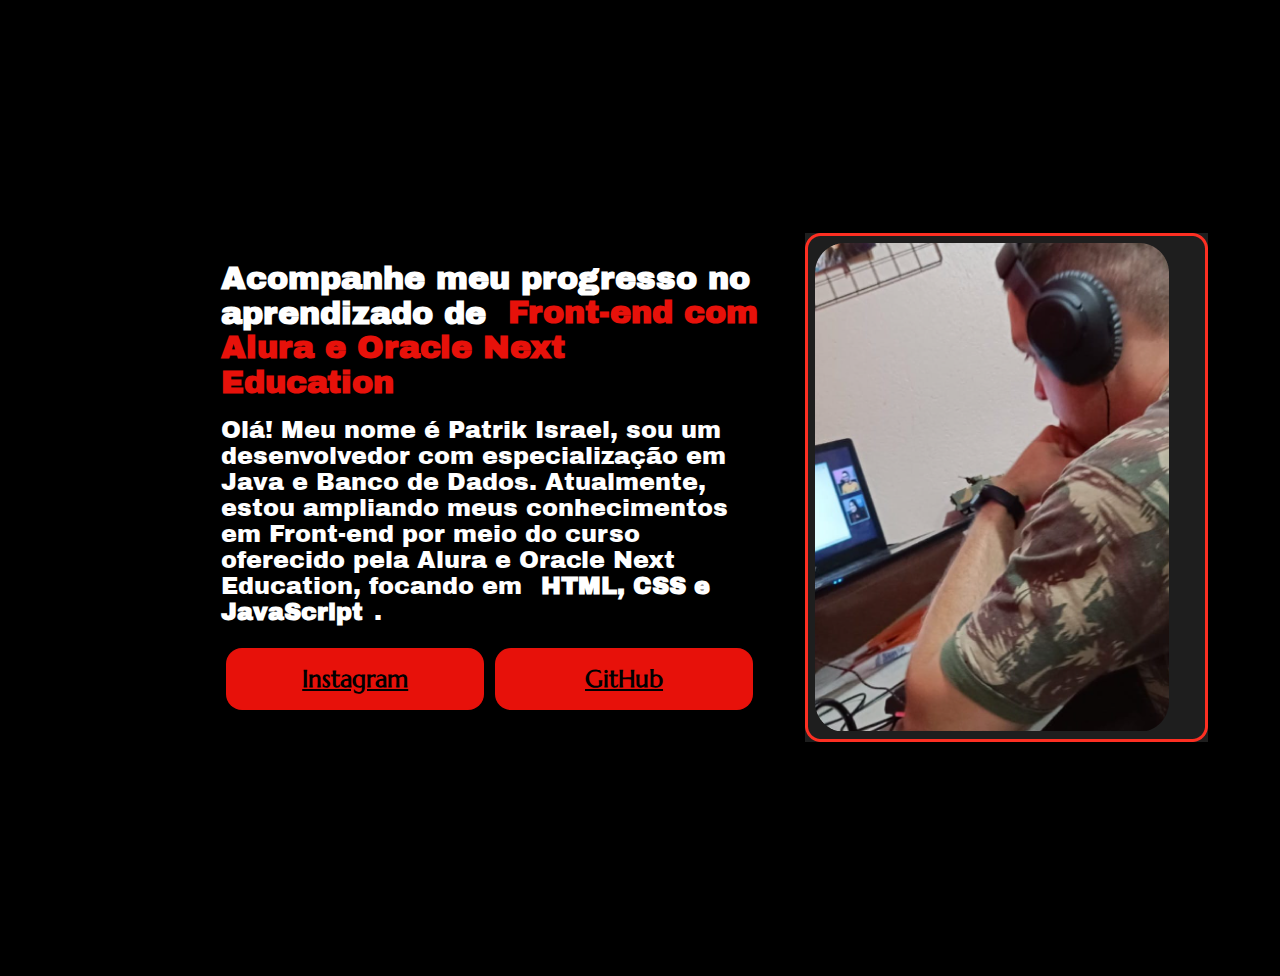
==== index.html @ 331e8863 "Primeiros passos em HTML e CSS" ====
<!DOCTYPE html>
<html lang="pt-br">
<head>
    <meta charset="UTF-8">
    <meta http-equiv="X-UA-Compatible" content="IE=edge">
    <meta name="viewport" content="width=device-width, initial-scale=1.0">
    <title>Portfólio</title>
    <link rel="stylesheet" href="style.css">
</head>
<body>
    <header>
        
    </header>

    <main class="apresentacao">
        <section class="apresentacao_inicio">
            <h1 class="apresentacao_inicio__titulo">Acompanhe meu progresso no aprendizado de <strong class="titulo">Front-end com Alura e Oracle Next Education</strong></h1>
            <p class="apresentacao_inicio__paragrafo">Olá! Meu nome é Patrik Israel, sou um desenvolvedor com especialização em Java e Banco de Dados. Atualmente, estou ampliando meus conhecimentos em Front-end por meio do curso oferecido pela Alura e Oracle Next Education, focando em <strong>HTML, CSS e JavaScript</strong>.</p>
            <div class="apresentacao__link">
                <a class="apresentacao__botoes" href="https://instagram.com/patrikisrael_" target="_blank">Instagram</a>
                <a class="apresentacao__botoes" href="https://github.com/PatrikIsrael" target="_blank">GitHub</a>
            </div>
        </section>
        <img src="Foco.png" alt="Foto assistindo o curso">
    </main>

    <footer>
      
    </footer>
</body>
</html>
---- style.css ----
@import url('https://fonts.googleapis.com/css2?family=Archivo+Black&family=Honk&family=Marcellus&display=swap');

* {
    margin: 1%;
    padding: 1%;
    box-sizing: border-box;
}

body {
    height: 100vh;
    background-color: black;
    color: white;
    font-family: 'Archivo Black', sans-serif, 'Marcellus', serif;
}

.titulo {
    color: #e7110a;
}

.apresentacao {
    margin: 10% 11%;
    display: flex;
    align-items: center;
    justify-content: space-between;
}

.apresentacao__inico {
    width: 615px;
    display: flex;
    flex-direction: column;
    gap: 40px;
}

.apresentacao__inicio__titulo {
    font-size: 36px;
    margin-bottom: 10px;
}

.apresentacao_inicio__paragrafo {
    font-size: 24px;
}

.apresentacao__link {
    display: flex;
    justify-content: space-between;
}

.apresentacao__botoes {
    background-color: #e7110a;
    width: 280px;
    top: 681px;
    left: 692px;
    border-radius: 16px;
    padding: 16px;
    gap: 16px;
    text-align: center;
    font-weight: 600;
    font-size: 24px;
    color: #000;
    font-family: 'Marcellus', serif;
}
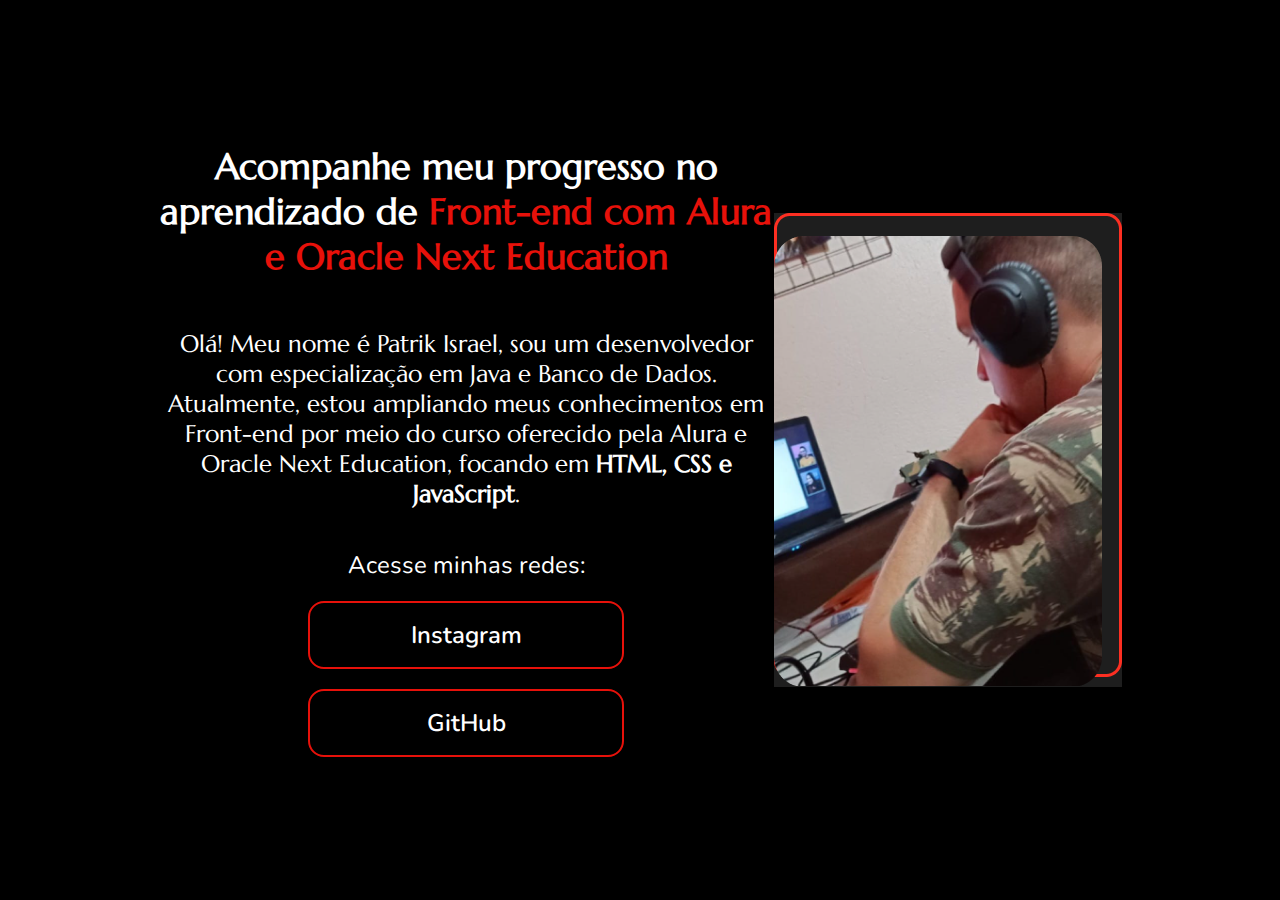
==== commit 54fa02a9: "commit "Alteracao pagina"" ====
--- a/index.html
+++ b/index.html
@@ -17,11 +17,12 @@
             <h1 class="apresentacao_inicio__titulo">Acompanhe meu progresso no aprendizado de <strong class="titulo">Front-end com Alura e Oracle Next Education</strong></h1>
             <p class="apresentacao_inicio__paragrafo">Olá! Meu nome é Patrik Israel, sou um desenvolvedor com especialização em Java e Banco de Dados. Atualmente, estou ampliando meus conhecimentos em Front-end por meio do curso oferecido pela Alura e Oracle Next Education, focando em <strong>HTML, CSS e JavaScript</strong>.</p>
             <div class="apresentacao__link">
+                <h2 class="apresentacao__titulo__links"> Acesse minhas redes: </h2>
                 <a class="apresentacao__botoes" href="https://instagram.com/patrikisrael_" target="_blank">Instagram</a>
                 <a class="apresentacao__botoes" href="https://github.com/PatrikIsrael" target="_blank">GitHub</a>
             </div>
         </section>
-        <img src="Foco.png" alt="Foto assistindo o curso">
+        <img src="assets/Foco.png" alt="Foto assistindo o curso">
     </main>
 
     <footer>
--- a/style.css
+++ b/style.css
@@ -1,61 +1,78 @@
 @import url('https://fonts.googleapis.com/css2?family=Archivo+Black&family=Honk&family=Marcellus&display=swap');
-
+@import url('https://fonts.googleapis.com/css2?family=Anton&family=Nunito:wght@200&display=swap" rel="stylesheet');
 * {
-    margin: 1%;
-    padding: 1%;
-    box-sizing: border-box;
+    margin: 0;
+    padding: 0;
 }
 
+/* Estilos do Corpo e da Página */
 body {
-    height: 100vh;
     background-color: black;
     color: white;
-    font-family: 'Archivo Black', sans-serif, 'Marcellus', serif;
+    font-family: 'Marcellus', serif, 'Archivo Black', sans-serif;
+    display: flex;
+    align-items: center;
+    justify-content: center;
+    height: 100vh;
+    overflow: hidden;
 }
 
-.titulo {
-    color: #e7110a;
+main.apresentacao {
+    display: flex;
+    justify-content: space-between;
+    align-items: center;
+    text-align: center;
+    padding: 20px; 
 }
 
-.apresentacao {
-    margin: 10% 11%;
-    display: flex;
-    align-items: center;
-    justify-content: space-between;
-}
-
-.apresentacao__inico {
-    width: 615px;
+/* Estilos da Seção de Apresentação */
+section.apresentacao_inicio {
+    max-width: 615px;
+    width: 100%;
     display: flex;
     flex-direction: column;
     gap: 40px;
 }
 
-.apresentacao__inicio__titulo {
+h1.apresentacao_inicio__titulo {
     font-size: 36px;
     margin-bottom: 10px;
 }
 
-.apresentacao_inicio__paragrafo {
+p.apresentacao_inicio__paragrafo {
     font-size: 24px;
 }
 
-.apresentacao__link {
+div.apresentacao__link {
     display: flex;
+    flex-direction: column;
+    align-items: center;
     justify-content: space-between;
+    }
+
+.apresentacao__titulo__links{
+    font-family: 'Nunito', sans-serif;
+    font-weight: 400;
+    font-size: 24px;
+
 }
 
-.apresentacao__botoes {
-    background-color: #e7110a;
+/* Estilos dos Botões */
+a.apresentacao__botoes {
     width: 280px;
-    top: 681px;
-    left: 692px;
     border-radius: 16px;
     padding: 16px;
-    gap: 16px;
+    margin-top: 20px; 
     text-align: center;
     font-weight: 600;
     font-size: 24px;
-    color: #000;
-    font-family: 'Marcellus', serif;
+    color: #ffff;
+    font-family: 'Nunito', sans-serif;
+    text-decoration: none;
+    border: 2px solid #e7110a;
 }
+
+/* Estilos do Título Especial */
+strong.titulo {
+    color: #e7110a;
+}
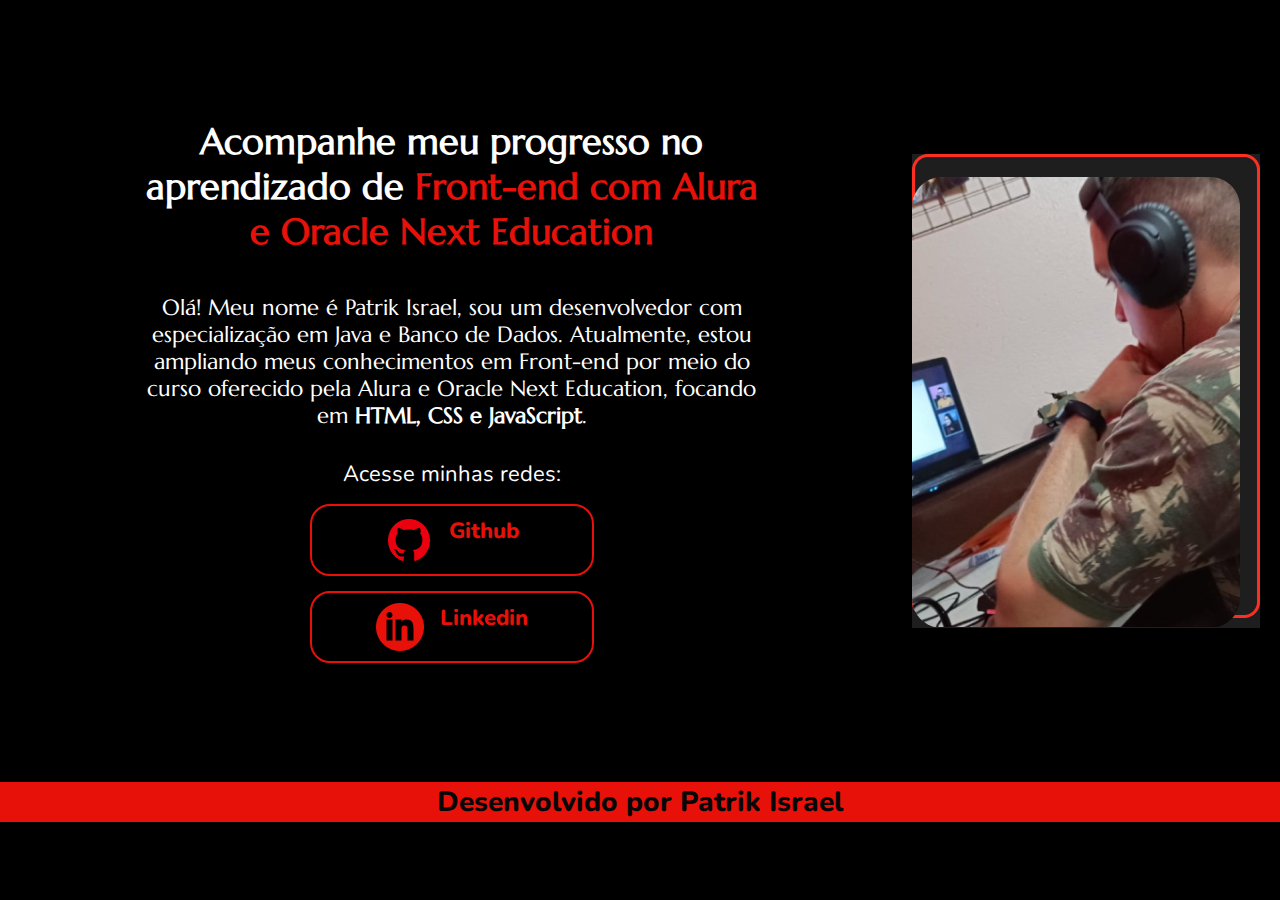
==== commit cedcbdb5: "icones e layout atualizados" ====
--- a/index.html
+++ b/index.html
@@ -17,16 +17,22 @@
             <h1 class="apresentacao_inicio__titulo">Acompanhe meu progresso no aprendizado de <strong class="titulo">Front-end com Alura e Oracle Next Education</strong></h1>
             <p class="apresentacao_inicio__paragrafo">Olá! Meu nome é Patrik Israel, sou um desenvolvedor com especialização em Java e Banco de Dados. Atualmente, estou ampliando meus conhecimentos em Front-end por meio do curso oferecido pela Alura e Oracle Next Education, focando em <strong>HTML, CSS e JavaScript</strong>.</p>
             <div class="apresentacao__link">
-                <h2 class="apresentacao__titulo__links"> Acesse minhas redes: </h2>
-                <a class="apresentacao__botoes" href="https://instagram.com/patrikisrael_" target="_blank">Instagram</a>
-                <a class="apresentacao__botoes" href="https://github.com/PatrikIsrael" target="_blank">GitHub</a>
+                <h2 class="apresentacao__titulo__links"> Acesse minhas redes:</h2>
+                <a class="apresentacao__botoes" href="https://github.com/PatrikIsrael">
+                    <img src="assets/github_icon.png" alt="logo github">
+                    Github
+                </a>
+                <a class="apresentacao__botoes" href="https://www.linkedin.com/in/patrik-israel-22173024a/">
+                    <img src="assets/linkedin_icon.png" alt="logo Linkedin">
+                    Linkedin
+                </a>
+                
             </div>
         </section>
         <img src="assets/Foco.png" alt="Foto assistindo o curso">
     </main>
 
-    <footer>
-      
+    <footer class="rodape"><p>Desenvolvido por Patrik Israel</p>
     </footer>
 </body>
 </html>
--- a/style.css
+++ b/style.css
@@ -11,10 +11,8 @@
     color: white;
     font-family: 'Marcellus', serif, 'Archivo Black', sans-serif;
     display: flex;
-    align-items: center;
-    justify-content: center;
-    height: 100vh;
-    overflow: hidden;
+    flex-direction: column;
+    justify-content: space-between; 
 }
 
 main.apresentacao {
@@ -27,11 +25,12 @@
 
 /* Estilos da Seção de Apresentação */
 section.apresentacao_inicio {
+   padding: 8% 10%;
     max-width: 615px;
     width: 100%;
     display: flex;
     flex-direction: column;
-    gap: 40px;
+    gap: 30px;
 }
 
 h1.apresentacao_inicio__titulo {
@@ -40,7 +39,7 @@
 }
 
 p.apresentacao_inicio__paragrafo {
-    font-size: 24px;
+    font-size: 22px;
 }
 
 div.apresentacao__link {
@@ -53,26 +52,43 @@
 .apresentacao__titulo__links{
     font-family: 'Nunito', sans-serif;
     font-weight: 400;
-    font-size: 24px;
+    font-size: 22px;
 
 }
 
 /* Estilos dos Botões */
 a.apresentacao__botoes {
-    width: 280px;
-    border-radius: 16px;
-    padding: 16px;
-    margin-top: 20px; 
+    display: flex;
+    justify-content: center;
+    gap: 16px;
+    width: 260px;
+    border-radius: 20px;
+    padding: 10px;
+    margin-top: 15px; 
     text-align: center;
-    font-weight: 600;
-    font-size: 24px;
-    color: #ffff;
+    font-weight: 800;
+    font-size: 22px;
+    color: #e7110a;
     font-family: 'Nunito', sans-serif;
     text-decoration: none;
     border: 2px solid #e7110a;
 }
 
+a.apresentacao__botoes:hover {
+    background-color: #ffff;
+}
+ .rodape {
+    padding: 1px;
+    color: #070707;
+    background-color: #e7110a;
+    text-align: center;
+    font-family: 'Nunito', sans-serif;
+    font-size: 28px;
+    font-weight: 800;
+ }
+
 /* Estilos do Título Especial */
 strong.titulo {
     color: #e7110a;
 }
+
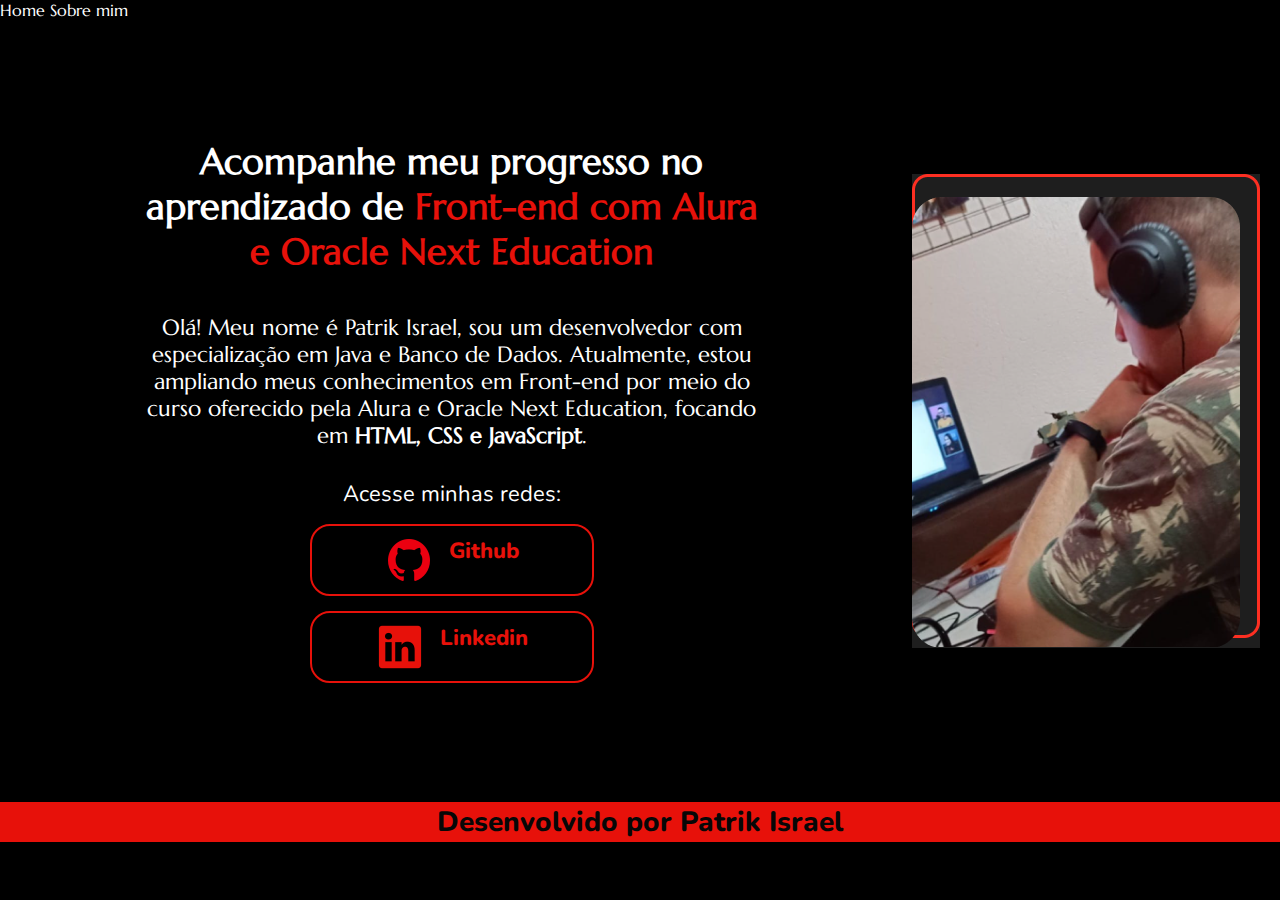
==== commit 85d1ee52: "Criacao do cabecalho" ====
--- a/index.html
+++ b/index.html
@@ -8,8 +8,11 @@
     <link rel="stylesheet" href="style.css">
 </head>
 <body>
-    <header>
-        
+    <header class="cabecalho">
+        <nav class="cabecalho__Menu">
+        <a> Home</a>
+        <a>Sobre mim</a>
+        </nav>
     </header>
 
     <main class="apresentacao">
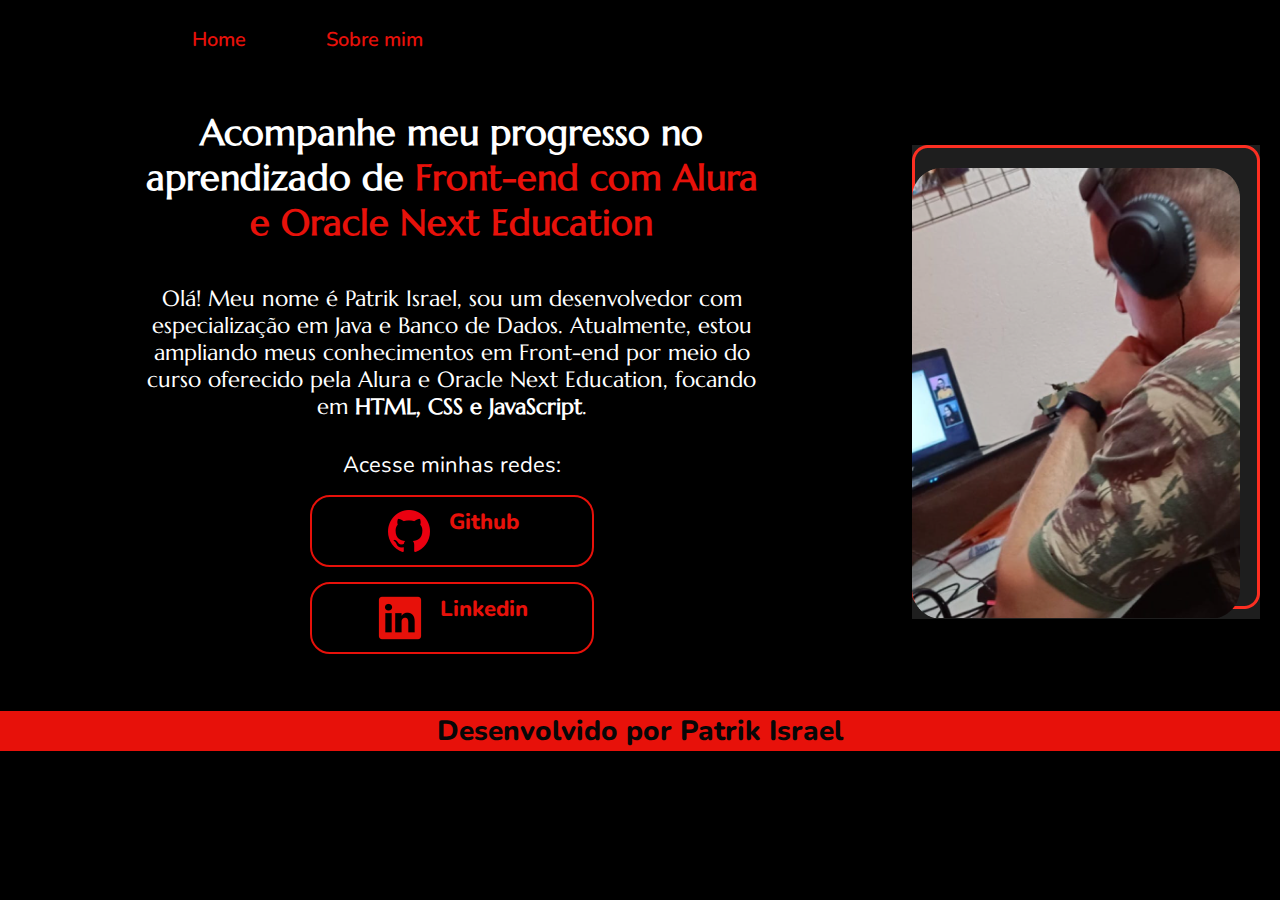
==== commit da89f6cd: "Navegacao entre paginas" ====
--- a/index.html
+++ b/index.html
@@ -5,13 +5,13 @@
     <meta http-equiv="X-UA-Compatible" content="IE=edge">
     <meta name="viewport" content="width=device-width, initial-scale=1.0">
     <title>Portfólio</title>
-    <link rel="stylesheet" href="style.css">
+    <link rel="stylesheet" href="styles/style.css">
 </head>
 <body>
     <header class="cabecalho">
-        <nav class="cabecalho__Menu">
-        <a> Home</a>
-        <a>Sobre mim</a>
+        <nav class="cabecalho__menu">
+        <a class="cabecalho__menu__link" href="index.html">Home</a>
+        <a class="cabecalho__menu__link" href="about.html">Sobre mim</a>
         </nav>
     </header>
 
--- a/styles/style.css
+++ b/styles/style.css
@@ -0,0 +1,116 @@
+@import url('https://fonts.googleapis.com/css2?family=Archivo+Black&family=Honk&family=Marcellus&display=swap');
+@import url('https://fonts.googleapis.com/css2?family=Anton&family=Nunito:wght@200&display=swap" rel="stylesheet');
+* {
+    margin: 0;
+    padding: 0;
+}
+
+/* Estilos do Corpo e da Página */
+body {
+    background-color: black;
+    color: white;
+    font-family: 'Marcellus', serif, 'Archivo Black', sans-serif;
+    display: flex;
+    flex-direction: column;
+    justify-content: space-between; 
+}
+
+.cabecalho__menu__link{
+    padding: 0%;
+    color:#e7110a;
+    font-family: 'Nunito', sans-serif;
+    font-size: 20px;
+    font-weight: 600;
+    text-decoration: none;
+}
+
+.cabecalho{
+    padding: 2% 0% 0% 15%;
+}
+
+.cabecalho__menu{
+    display: flex;
+    gap: 80px;
+}
+
+a.cabecalho__menu__link:hover {
+    background-color: #ffff;
+}
+
+main.apresentacao {
+    display: flex;
+    justify-content: space-between;
+    align-items: center;
+    text-align: center;
+    padding: 20px; 
+}
+
+/* Estilos da Seção de Apresentação */
+section.apresentacao_inicio {
+   padding: 3% 10%;
+    max-width: 615px;
+    width: 100%;
+    display: flex;
+    flex-direction: column;
+    gap: 30px;
+}
+
+h1.apresentacao_inicio__titulo {
+    font-size: 36px;
+    margin-bottom: 10px;
+}
+
+p.apresentacao_inicio__paragrafo {
+    font-size: 22px;
+}
+
+div.apresentacao__link {
+    display: flex;
+    flex-direction: column;
+    align-items: center;
+    justify-content: space-between;
+    }
+
+.apresentacao__titulo__links{
+    font-family: 'Nunito', sans-serif;
+    font-weight: 400;
+    font-size: 22px;
+
+}
+
+/* Estilos dos Botões */
+a.apresentacao__botoes {
+    display: flex;
+    justify-content: center;
+    gap: 16px;
+    width: 260px;
+    border-radius: 20px;
+    padding: 10px;
+    margin-top: 15px; 
+    text-align: center;
+    font-weight: 800;
+    font-size: 22px;
+    color: #e7110a;
+    font-family: 'Nunito', sans-serif;
+    text-decoration: none;
+    border: 2px solid #e7110a;
+}
+
+a.apresentacao__botoes:hover {
+    background-color: #ffff;
+}
+ .rodape {
+    padding: 1px;
+    color: #070707;
+    background-color: #e7110a;
+    text-align: center;
+    font-family: 'Nunito', sans-serif;
+    font-size: 28px;
+    font-weight: 800;
+ }
+
+/* Estilos do Título Especial */
+strong.titulo {
+    color: #e7110a;
+}
+
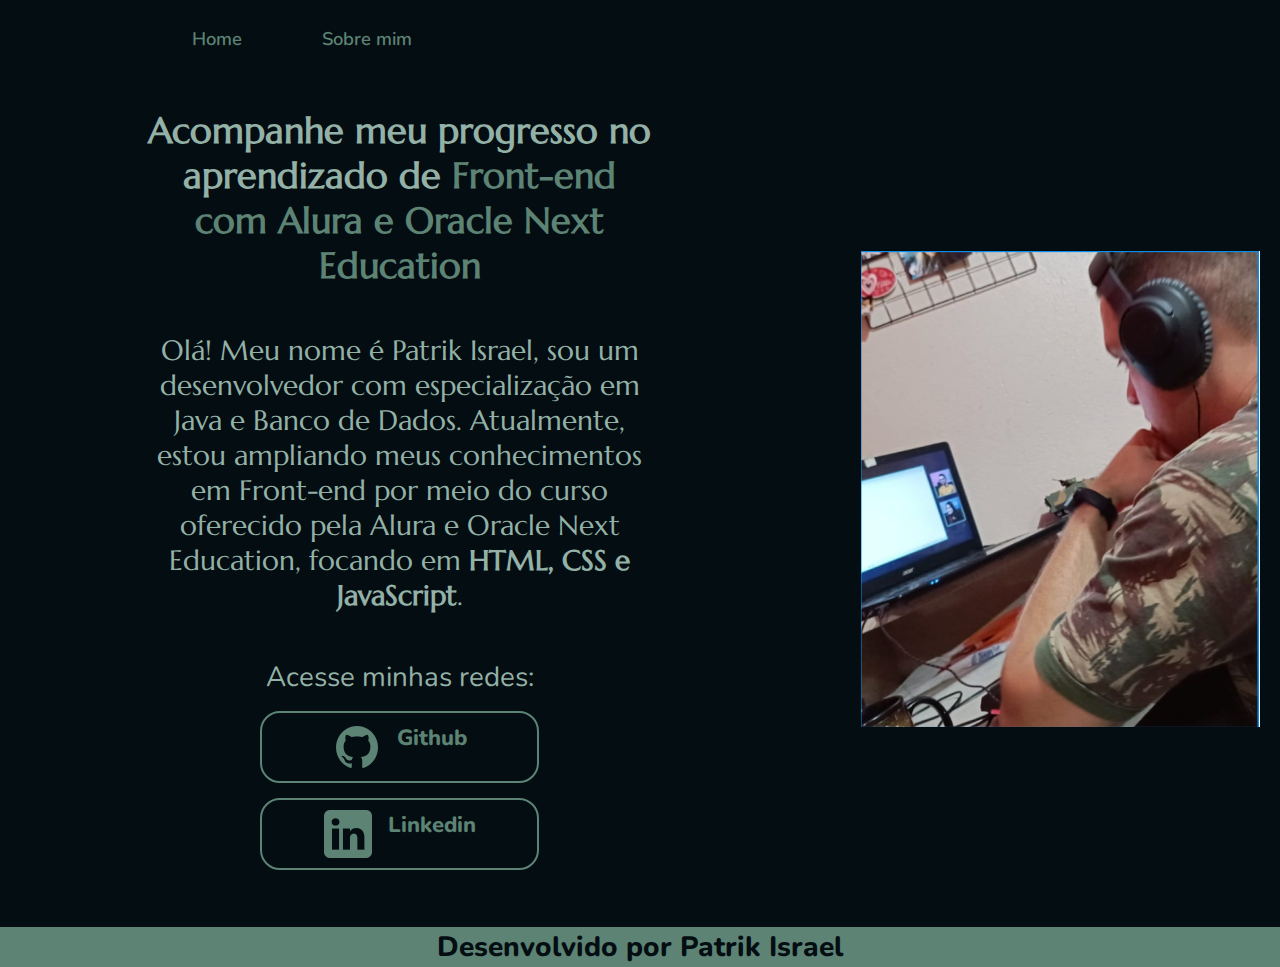
==== commit a36414e1: "site ajustado para celular" ====
--- a/index.html
+++ b/index.html
@@ -32,7 +32,7 @@
                 
             </div>
         </section>
-        <img src="assets/Foco.png" alt="Foto assistindo o curso">
+        <img class= "apresentacao__foco" src="assets/Foco.png" alt="Foto assistindo o curso">
     </main>
 
     <footer class="rodape"><p>Desenvolvido por Patrik Israel</p>
--- a/styles/style.css
+++ b/styles/style.css
@@ -1,5 +1,16 @@
 @import url('https://fonts.googleapis.com/css2?family=Archivo+Black&family=Honk&family=Marcellus&display=swap');
 @import url('https://fonts.googleapis.com/css2?family=Anton&family=Nunito:wght@200&display=swap" rel="stylesheet');
+
+:root {
+        --cor--primaria:#040D12;
+        --cor--secundaria:#93B1A6;
+        --cor--tercearia:#5C8374;
+
+        --font-primaria:'Marcellus', serif, 'Archivo Black', sans-serif;
+        --font-secundaria:'Nunito', sans-serif;
+}
+
+
 * {
     margin: 0;
     padding: 0;
@@ -7,9 +18,9 @@
 
 /* Estilos do Corpo e da Página */
 body {
-    background-color: black;
-    color: white;
-    font-family: 'Marcellus', serif, 'Archivo Black', sans-serif;
+    background-color: var(--cor--primaria);
+    color: var(--cor--secundaria);
+    font-family: var(--font-primaria);
     display: flex;
     flex-direction: column;
     justify-content: space-between; 
@@ -17,9 +28,9 @@
 
 .cabecalho__menu__link{
     padding: 0%;
-    color:#e7110a;
-    font-family: 'Nunito', sans-serif;
-    font-size: 20px;
+    color:var(--cor--tercearia);
+    font-family: var(--font-secundaria);
+    font-size: 1.15rem;
     font-weight: 600;
     text-decoration: none;
 }
@@ -34,7 +45,9 @@
 }
 
 a.cabecalho__menu__link:hover {
-    background-color: #ffff;
+    background-color:var(--cor--secundaria);
+    font-size: 1.735rem;
+
 }
 
 main.apresentacao {
@@ -42,13 +55,14 @@
     justify-content: space-between;
     align-items: center;
     text-align: center;
-    padding: 20px; 
+    padding: 20px;
+    gap: 82px;
 }
 
 /* Estilos da Seção de Apresentação */
 section.apresentacao_inicio {
-   padding: 3% 10%;
-    max-width: 615px;
+    padding: 3% 10%;
+    max-width: 50%;
     width: 100%;
     display: flex;
     flex-direction: column;
@@ -56,12 +70,13 @@
 }
 
 h1.apresentacao_inicio__titulo {
-    font-size: 36px;
-    margin-bottom: 10px;
+    font-size: 2.25rem;
+    margin-bottom: 15px;
 }
 
 p.apresentacao_inicio__paragrafo {
-    font-size: 22px;
+    font-size: 1.735rem;
+    margin-bottom: 15px;
 }
 
 div.apresentacao__link {
@@ -72,9 +87,9 @@
     }
 
 .apresentacao__titulo__links{
-    font-family: 'Nunito', sans-serif;
+    font-family:var(--font-secundaria);
     font-weight: 400;
-    font-size: 22px;
+    font-size: 1.735rem;
 
 }
 
@@ -83,34 +98,58 @@
     display: flex;
     justify-content: center;
     gap: 16px;
-    width: 260px;
+    width: 50%;
     border-radius: 20px;
     padding: 10px;
     margin-top: 15px; 
     text-align: center;
     font-weight: 800;
-    font-size: 22px;
-    color: #e7110a;
-    font-family: 'Nunito', sans-serif;
+    font-size: 1.375rem;
+    color:var(--cor--tercearia);
+    font-family: var(--font-secundaria);
     text-decoration: none;
-    border: 2px solid #e7110a;
+    border: 2px solid var(--cor--tercearia);
 }
 
 a.apresentacao__botoes:hover {
-    background-color: #ffff;
+    background-color: var(--cor--secundaria);
+}
+
+.apresentacao__foco{
+    width: 50%;
 }
  .rodape {
     padding: 1px;
-    color: #070707;
-    background-color: #e7110a;
+    color: var(--cor--primaria);
+    background-color: var(--cor--tercearia);
     text-align: center;
-    font-family: 'Nunito', sans-serif;
-    font-size: 28px;
+    font-family: var(--font-secundaria);
+    font-size: 1.75rem;
     font-weight: 800;
  }
 
 /* Estilos do Título Especial */
 strong.titulo {
-    color: #e7110a;
+    color: var(--cor--tercearia);
 }
 
+@media (max-width: 1200px) {
+    .cabecalho {
+        padding: 10%;
+    }
+
+    .cabecalho__menu {
+        justify-content: center;
+    }
+
+    .apresentacao {
+        flex-direction: column-reverse;
+        padding: 5%;
+    }
+
+    .apresentacao_inicio {
+        width: 100%;
+        margin: 0%;
+    }
+}
+
